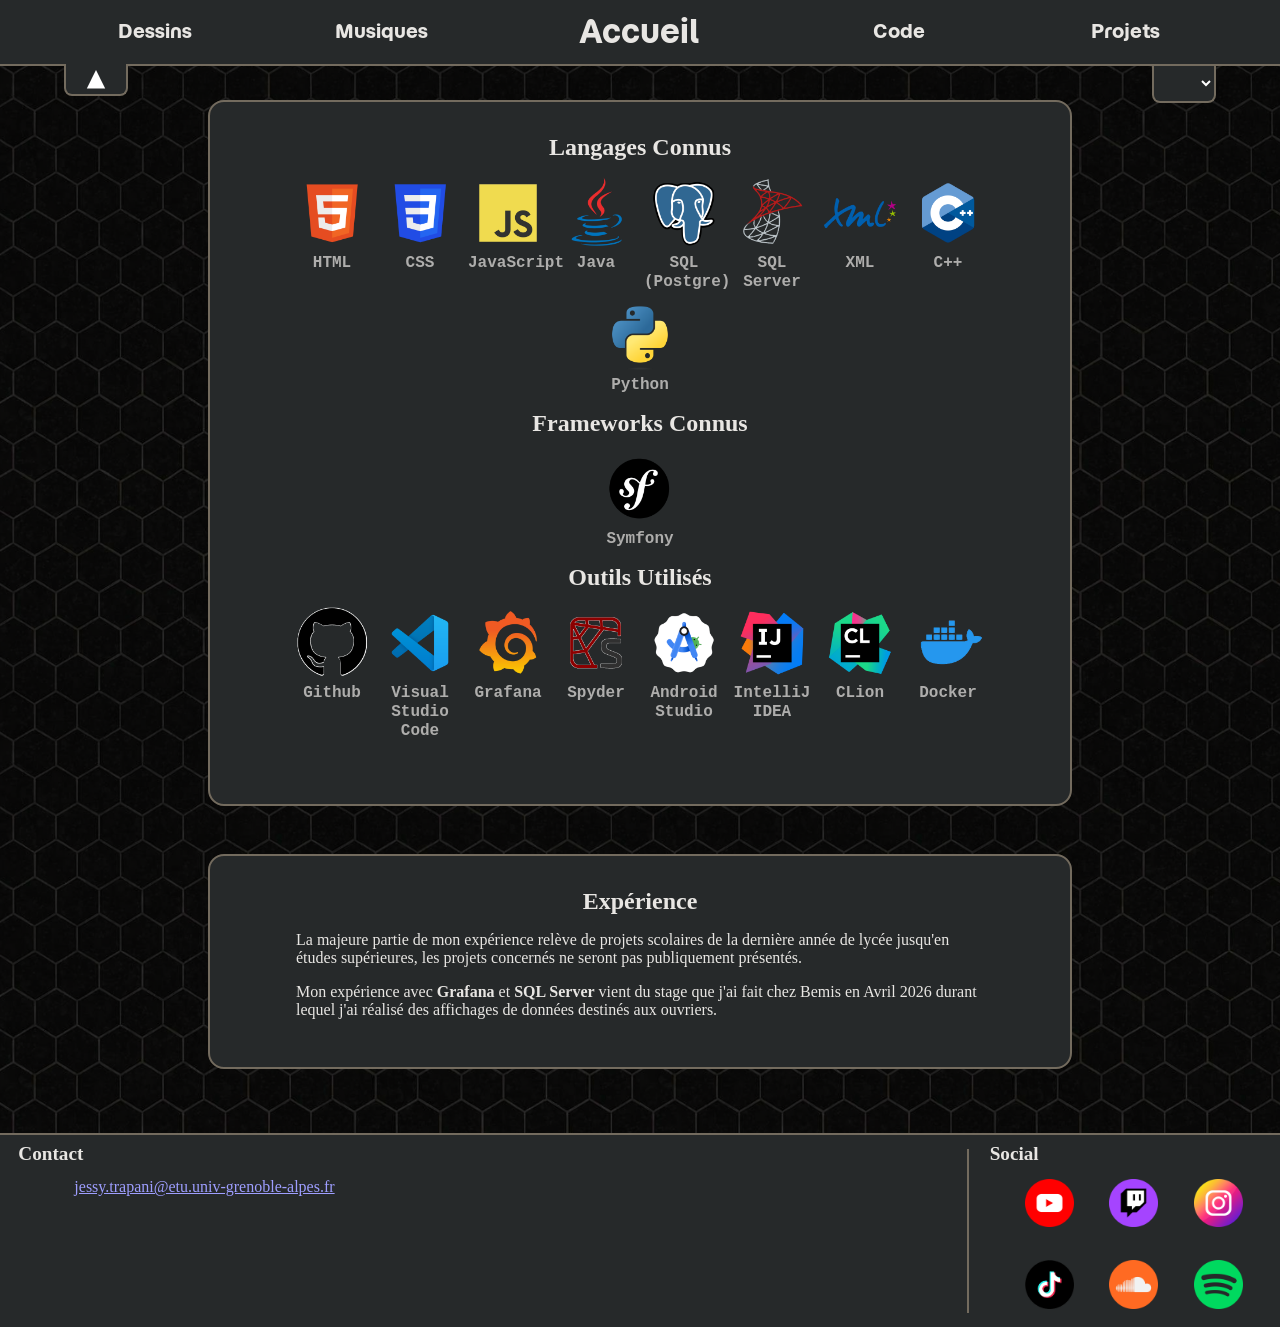
==== src/view/code.html @ c08a93c9 "Initial" ====
<!DOCTYPE html>
<html lang="en">
<head>
    <meta charset="UTF-8">
    <meta name="viewport" content="width=device-width, initial-scale=1.0">
    <link rel="stylesheet" href="/styles/main.css">
    <script src="/src/controller/mainController.js"></script>
    <title>Code - SoloQuartet</title>
</head>
<body>
    <header id="header">
        <nav>
            <ul class="loadableContent" data-content-name="navbarItems">
                
            </ul>
        </nav>
        <button onclick="toggleNav()">
            <svg width="100" height="100" viewBox="0 0 100 100"
                xmlns="http://www.w3.org/2000/svg">
                <polygon points="50,5 5,95 95,95" fill="currentColor" />
            </svg>
        </button>
        <select name="languageSelect" id="languageSelect">
            <option value="French">🇫🇷</option>
            <option value="English">🇬🇧</option>
        </select>
    </header>
    <main>
       <section>
            <article>
                <h2 class="loadableContent" data-content-name="knownLanguages"></h2>
                    <ul class="labelledIconList">
                        <li>
                            <img src="/assets/images/HTML5Icon.png" alt="">
                            <span>HTML</span>
                        </li>
                        <li>
                            <img src="/assets/images/CSS3Icon.png" alt="">
                            <span>CSS</span>
                        </li>
                        <li>
                            <img src="/assets/images/JavaScriptIcon.png" alt="">
                            <span>JavaScript</span>
                        </li>
                        <li>
                            <img src="/assets/images/JavaIcon.png" alt="">
                            <span>Java</span>
                        </li>
                        <li>
                            <img src="/assets/images/PSQLIcon.png" alt="">
                            <span>SQL (Postgre)</span>
                        </li>
                        <li>
                            <img src="/assets/images/SQLServerIcon.png" alt="">
                            <span>SQL Server</span>
                        </li>
                        <li>
                            <img src="/assets/images/XMLIcon.png" alt="">
                            <span>XML</span>
                        </li>
                        <li>
                            <img src="/assets/images/CPPIcon.png" alt="">
                            <span>C++</span>
                        </li>
                        <li>
                            <img src="/assets/images/PythonIcon.png" alt="">
                            <span>Python</span>
                        </li>
                    </ul>
                <h2 class="loadableContent" data-content-name="knownFrameworks"></h2>
                    <ul class="labelledIconList">
                        <li>
                            <img src="/assets/images/SymfonyIcon.png" alt="">
                            <span>Symfony</span>
                        </li>
                    </ul>
                <h2 class="loadableContent" data-content-name="usedTools"></h2>
                <ul class="labelledIconList">
                    <li>
                        <img src="/assets/images/GithubIcon.png" alt="">
                        <span>Github</span>
                    </li>
                    <li>
                        <img src="/assets/images/VSCodeIcon.png" alt="">
                        <span>Visual Studio Code</span>
                    </li>
                    <li>
                        <img src="/assets/images/GrafanaIcon.png" alt="">
                        <span>Grafana</span>
                    </li>
                    <li>
                        <img src="/assets/images/SpyderIcon.png" alt="">
                        <span>Spyder</span>
                    </li>
                    <li>
                        <img src="/assets/images/AndroidStudioIcon.png" alt="">
                        <span>Android Studio</span>
                    </li>
                    <li>
                        <img src="/assets/images/IntellijIdeaIcon.png" alt="">
                        <span>IntelliJ IDEA</span>
                    </li>
                    <li>
                        <img src="/assets/images/CLionIcon.png" alt="">
                        <span>CLion</span>
                    </li>
                    <li>
                        <img src="/assets/images/DockerIcon.png" alt="">
                        <span>Docker</span>
                    </li>
                </ul>
            </article>
       </section>
       <section>
            <article class="loadableContent" data-content-name="codingExperience">
            </article>
       </section>
    </main>
    <footer>
        <section class="contact">
            <!--Contact-->
            <h1>Contact</h1>
            <ul>
                <li><a href="mailto:jessy.trapani@etu.univ-grenoble-alpes.fr?body=Bonjour%20monsieur%20Trapani%2C%0A%0A">jessy.trapani@etu.univ-grenoble-alpes.fr</a></li>
            </ul>
        </section>
        <span></span>
        <section class="socials">
            <!--Socials-->
            <h1>Social</h1>
            <ul>
                <li><a href="https://www.youtube.com/@solo-quartet"><img src="/assets/images/YouTubeIcon.png" alt="YouTube"></a></li>
                <li><a href="https://www.twitch.tv/kundarnh"><img src="/assets/images/TwitchIcon.png" alt="Twitch"></a></li>
                <li><a href=""><img src="/assets/images/InstagramIcon.png" alt="Instagram"></a></li>
                <li><a href=""><img src="/assets/images/TikTokIcon.png" alt="TikTok"></a></li>
                <li><a href="https://soundcloud.com/soloquartet"><img src="/assets/images/SoundCloudIcon.png" alt="SoundCloud"></a></li>
                <li><a href=""><img src="/assets/images/SpotifyIcon.png" alt="Spotify"></a></li>
            </ul>
        </section>
    </footer>
</body>
</html>
---- styles/main.css ----
@import "colorScheme.css";
@import 'headerNavbar.css';
@import 'footer.css';
@import 'cardWidget.css';
@import 'foregroundElement.css';

@font-face {
    font-family: 'Momo Trust Display';
    src: url('/assets/fonts/MomoTrustDisplay/fonts/ttf/MomoTrustDisplay-Regular.ttf');
}

html, body {
    color: var(--mainTextColor);
    background-color: var(--mainBackgroundColor);
    margin: 0px;

    font-family:Georgia, 'Times New Roman', Times, serif;
}

body {
    background-image: url("../assets/images/hexBackgroundDarker.png");
    background-size: 50%;
}

h1, h2, h3 {
    margin: 0px;
}

h3 {
    font-style: italic;
}

main {
    padding: 4rem;
    display: flex;
    flex-direction: column;
    align-items: center;
    justify-content: space-evenly;
    gap: 3rem;
}

section {
    width: 75%;
}

article {
    display: flex;
    flex-direction: column;
    background-color: var(--objectBackgroundColor);
    align-items: center;

    padding-top: 2rem;
    padding-bottom: 3rem;

    border-radius: 1rem;
    border: 2px solid var(--borderColor);
}

article > p {
    width: 80%;
    margin-top: 1rem;
    margin-bottom: 0px;
}

article a {
    text-decoration: none;
}

article a:hover {
    text-decoration: underline;
}

article:not(:first-of-type){
    border-top-left-radius: 0px;
    border-top-right-radius: 0px;
    border-top: none;
    padding-top: 0px;
}

article:not(:last-of-type){
    border-bottom-left-radius: 0px;
    border-bottom-right-radius: 0px;
    border-bottom: none;
    padding-bottom: 2rem;
}

div {
    width: 100%;
    height: 50%;
}

svg {
    width: 100%;
    height: 100%;
    transition-duration: 0.5s;
    transition-property: transform;
}

br {
    margin-top: 3rem;
}

div:has(#flauntingJss) {
    text-align: center;
}

#flauntingJss {
    width: 55%;
    height: 50%;
    object-fit: contain;
    margin-bottom: -13.9%;
}

.labelledIconList {
    width: 90%;
    list-style-type: none;
    display: flex;
    justify-content: center;
    gap: 0.5rem;
    align-items: start;
    flex-wrap: wrap;
    padding: 0px;
}

.labelledIconList > li {
    width: 15%;
    max-width: 5rem;
    text-align: center;
}

.labelledIconList > li span {
    font-family: monospace, 'Lucida Sans', 'Lucida Sans Regular', 'Lucida Grande', 'Lucida Sans Unicode', Geneva, Verdana, sans-serif;
    font-weight: bolder;
    opacity: 0.7;
}

.labelledIconList > li img {
    width: 90%;
    height: 90%;
    object-fit: contain;
}

iframe {
    border: 2px solid var(--borderColor);
    border-radius: 0.5rem;
}

:has(iframe) > a:has(img){
    align-self:flex-start;
    margin-left: 1.5rem;
    transform: translateY(1rem);
}
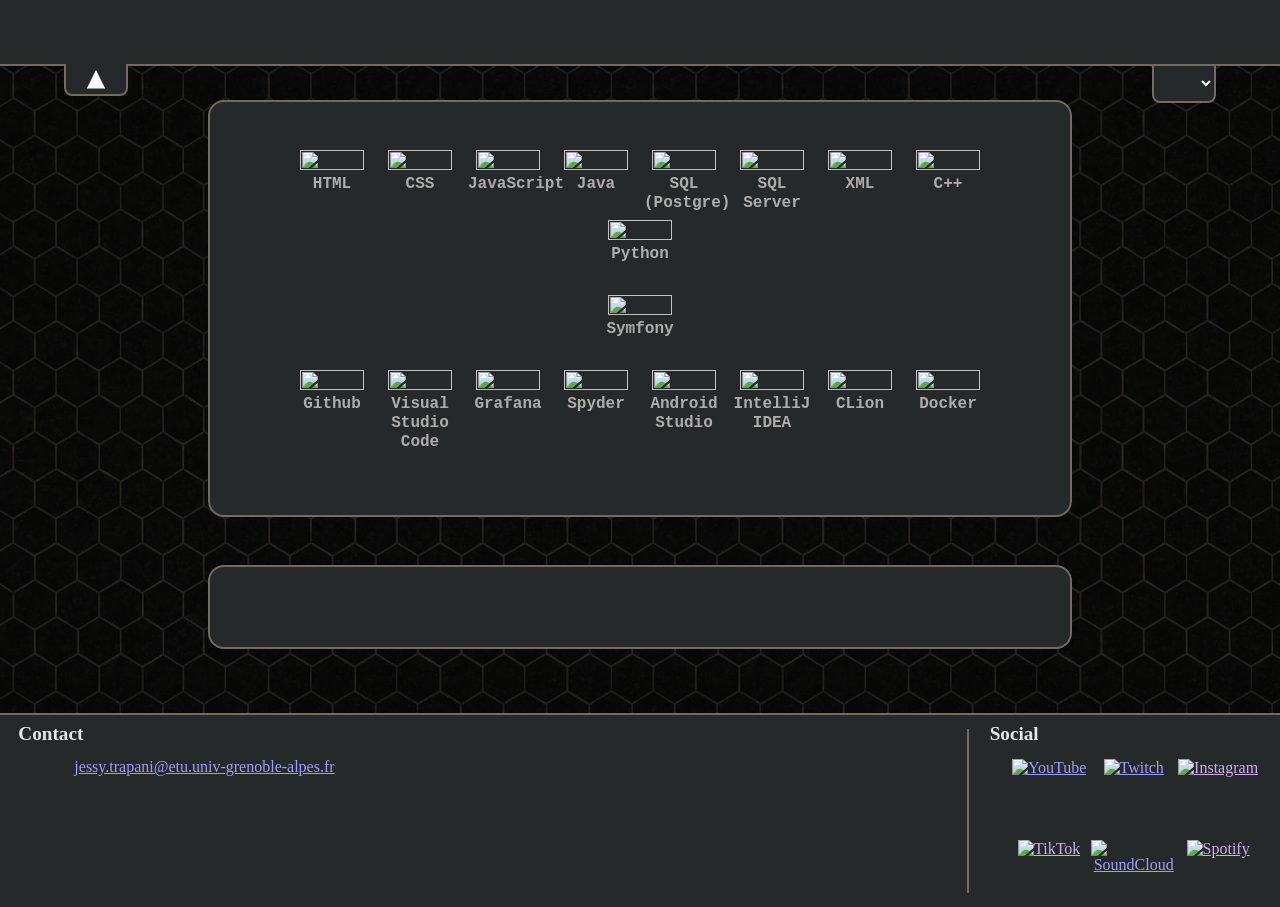
==== commit 1245ef3a: "Fixing paths 1" ====
--- a/src/view/code.html
+++ b/src/view/code.html
@@ -4,7 +4,7 @@
     <meta charset="UTF-8">
     <meta name="viewport" content="width=device-width, initial-scale=1.0">
     <link rel="stylesheet" href="/styles/main.css">
-    <script src="/src/controller/mainController.js"></script>
+    <script src="/Portfolio/src/controller/mainController.js"></script>
     <title>Code - SoloQuartet</title>
 </head>
 <body>
@@ -31,81 +31,81 @@
                 <h2 class="loadableContent" data-content-name="knownLanguages"></h2>
                     <ul class="labelledIconList">
                         <li>
-                            <img src="/assets/images/HTML5Icon.png" alt="">
+                            <img src="/Portfolio/assets/images/HTML5Icon.png" alt="">
                             <span>HTML</span>
                         </li>
                         <li>
-                            <img src="/assets/images/CSS3Icon.png" alt="">
+                            <img src="/Portfolio/assets/images/CSS3Icon.png" alt="">
                             <span>CSS</span>
                         </li>
                         <li>
-                            <img src="/assets/images/JavaScriptIcon.png" alt="">
+                            <img src="/Portfolio/assets/images/JavaScriptIcon.png" alt="">
                             <span>JavaScript</span>
                         </li>
                         <li>
-                            <img src="/assets/images/JavaIcon.png" alt="">
+                            <img src="/Portfolio/assets/images/JavaIcon.png" alt="">
                             <span>Java</span>
                         </li>
                         <li>
-                            <img src="/assets/images/PSQLIcon.png" alt="">
+                            <img src="/Portfolio/assets/images/PSQLIcon.png" alt="">
                             <span>SQL (Postgre)</span>
                         </li>
                         <li>
-                            <img src="/assets/images/SQLServerIcon.png" alt="">
+                            <img src="/Portfolio/assets/images/SQLServerIcon.png" alt="">
                             <span>SQL Server</span>
                         </li>
                         <li>
-                            <img src="/assets/images/XMLIcon.png" alt="">
+                            <img src="/Portfolio/assets/images/XMLIcon.png" alt="">
                             <span>XML</span>
                         </li>
                         <li>
-                            <img src="/assets/images/CPPIcon.png" alt="">
+                            <img src="/Portfolio/assets/images/CPPIcon.png" alt="">
                             <span>C++</span>
                         </li>
                         <li>
-                            <img src="/assets/images/PythonIcon.png" alt="">
+                            <img src="/Portfolio/assets/images/PythonIcon.png" alt="">
                             <span>Python</span>
                         </li>
                     </ul>
                 <h2 class="loadableContent" data-content-name="knownFrameworks"></h2>
                     <ul class="labelledIconList">
                         <li>
-                            <img src="/assets/images/SymfonyIcon.png" alt="">
+                            <img src="/Portfolio/assets/images/SymfonyIcon.png" alt="">
                             <span>Symfony</span>
                         </li>
                     </ul>
                 <h2 class="loadableContent" data-content-name="usedTools"></h2>
                 <ul class="labelledIconList">
                     <li>
-                        <img src="/assets/images/GithubIcon.png" alt="">
+                        <img src="/Portfolio/assets/images/GithubIcon.png" alt="">
                         <span>Github</span>
                     </li>
                     <li>
-                        <img src="/assets/images/VSCodeIcon.png" alt="">
+                        <img src="/Portfolio/assets/images/VSCodeIcon.png" alt="">
                         <span>Visual Studio Code</span>
                     </li>
                     <li>
-                        <img src="/assets/images/GrafanaIcon.png" alt="">
+                        <img src="/Portfolio/assets/images/GrafanaIcon.png" alt="">
                         <span>Grafana</span>
                     </li>
                     <li>
-                        <img src="/assets/images/SpyderIcon.png" alt="">
+                        <img src="/Portfolio/assets/images/SpyderIcon.png" alt="">
                         <span>Spyder</span>
                     </li>
                     <li>
-                        <img src="/assets/images/AndroidStudioIcon.png" alt="">
+                        <img src="/Portfolio/assets/images/AndroidStudioIcon.png" alt="">
                         <span>Android Studio</span>
                     </li>
                     <li>
-                        <img src="/assets/images/IntellijIdeaIcon.png" alt="">
+                        <img src="/Portfolio/assets/images/IntellijIdeaIcon.png" alt="">
                         <span>IntelliJ IDEA</span>
                     </li>
                     <li>
-                        <img src="/assets/images/CLionIcon.png" alt="">
+                        <img src="/Portfolio/assets/images/CLionIcon.png" alt="">
                         <span>CLion</span>
                     </li>
                     <li>
-                        <img src="/assets/images/DockerIcon.png" alt="">
+                        <img src="/Portfolio/assets/images/DockerIcon.png" alt="">
                         <span>Docker</span>
                     </li>
                 </ul>
@@ -129,12 +129,12 @@
             <!--Socials-->
             <h1>Social</h1>
             <ul>
-                <li><a href="https://www.youtube.com/@solo-quartet"><img src="/assets/images/YouTubeIcon.png" alt="YouTube"></a></li>
-                <li><a href="https://www.twitch.tv/kundarnh"><img src="/assets/images/TwitchIcon.png" alt="Twitch"></a></li>
-                <li><a href=""><img src="/assets/images/InstagramIcon.png" alt="Instagram"></a></li>
-                <li><a href=""><img src="/assets/images/TikTokIcon.png" alt="TikTok"></a></li>
-                <li><a href="https://soundcloud.com/soloquartet"><img src="/assets/images/SoundCloudIcon.png" alt="SoundCloud"></a></li>
-                <li><a href=""><img src="/assets/images/SpotifyIcon.png" alt="Spotify"></a></li>
+                <li><a href="https://www.youtube.com/@solo-quartet"><img src="/Portfolio/assets/images/YouTubeIcon.png" alt="YouTube"></a></li>
+                <li><a href="https://www.twitch.tv/kundarnh"><img src="/Portfolio/assets/images/TwitchIcon.png" alt="Twitch"></a></li>
+                <li><a href=""><img src="/Portfolio/assets/images/InstagramIcon.png" alt="Instagram"></a></li>
+                <li><a href=""><img src="/Portfolio/assets/images/TikTokIcon.png" alt="TikTok"></a></li>
+                <li><a href="https://soundcloud.com/soloquartet"><img src="/Portfolio/assets/images/SoundCloudIcon.png" alt="SoundCloud"></a></li>
+                <li><a href=""><img src="/Portfolio/assets/images/SpotifyIcon.png" alt="Spotify"></a></li>
             </ul>
         </section>
     </footer>
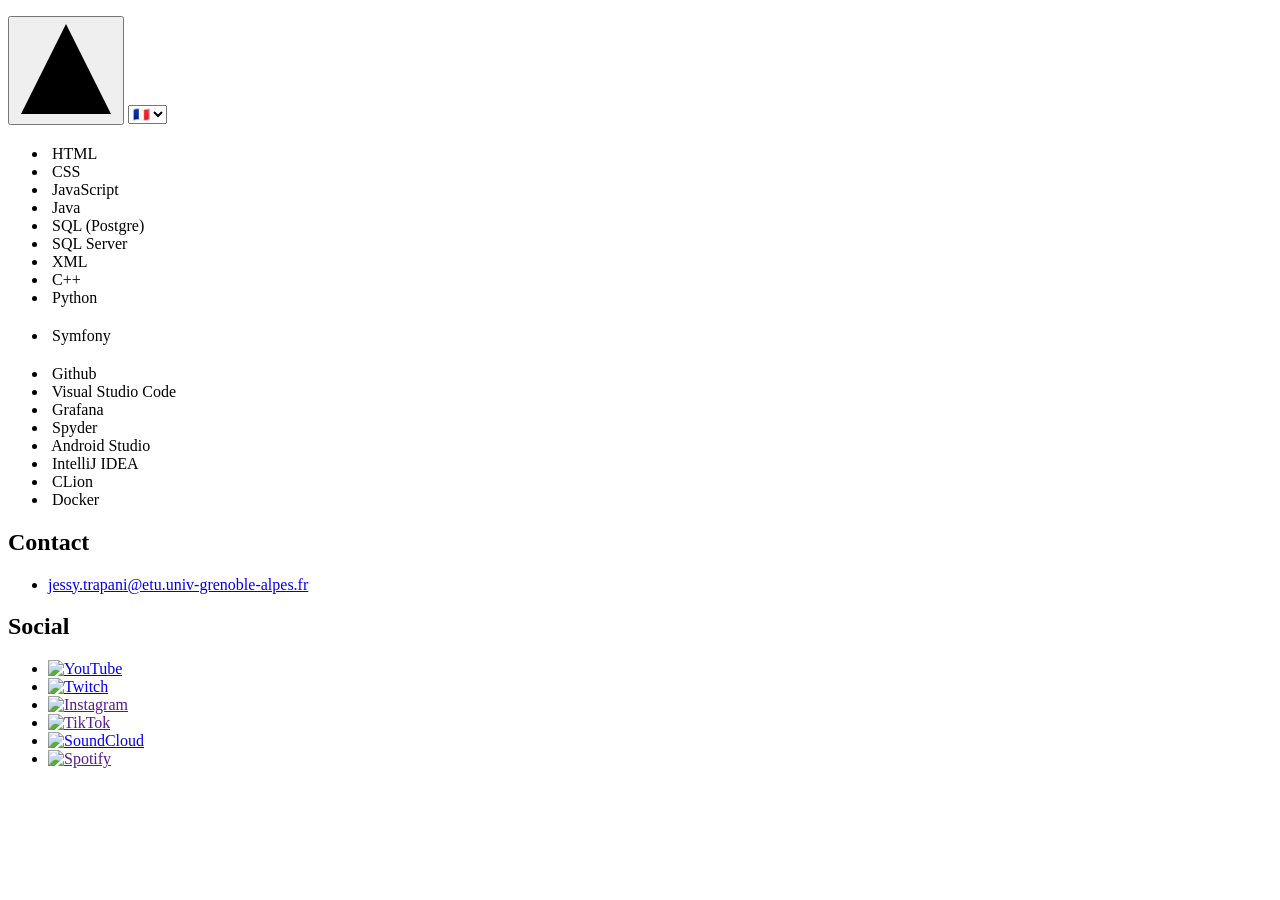
==== commit addeafe5: "Fixing paths 2" ====
--- a/src/view/code.html
+++ b/src/view/code.html
@@ -3,7 +3,7 @@
 <head>
     <meta charset="UTF-8">
     <meta name="viewport" content="width=device-width, initial-scale=1.0">
-    <link rel="stylesheet" href="/styles/main.css">
+    <link rel="stylesheet" href="/Portfolio/styles/main.css">
     <script src="/Portfolio/src/controller/mainController.js"></script>
     <title>Code - SoloQuartet</title>
 </head>
